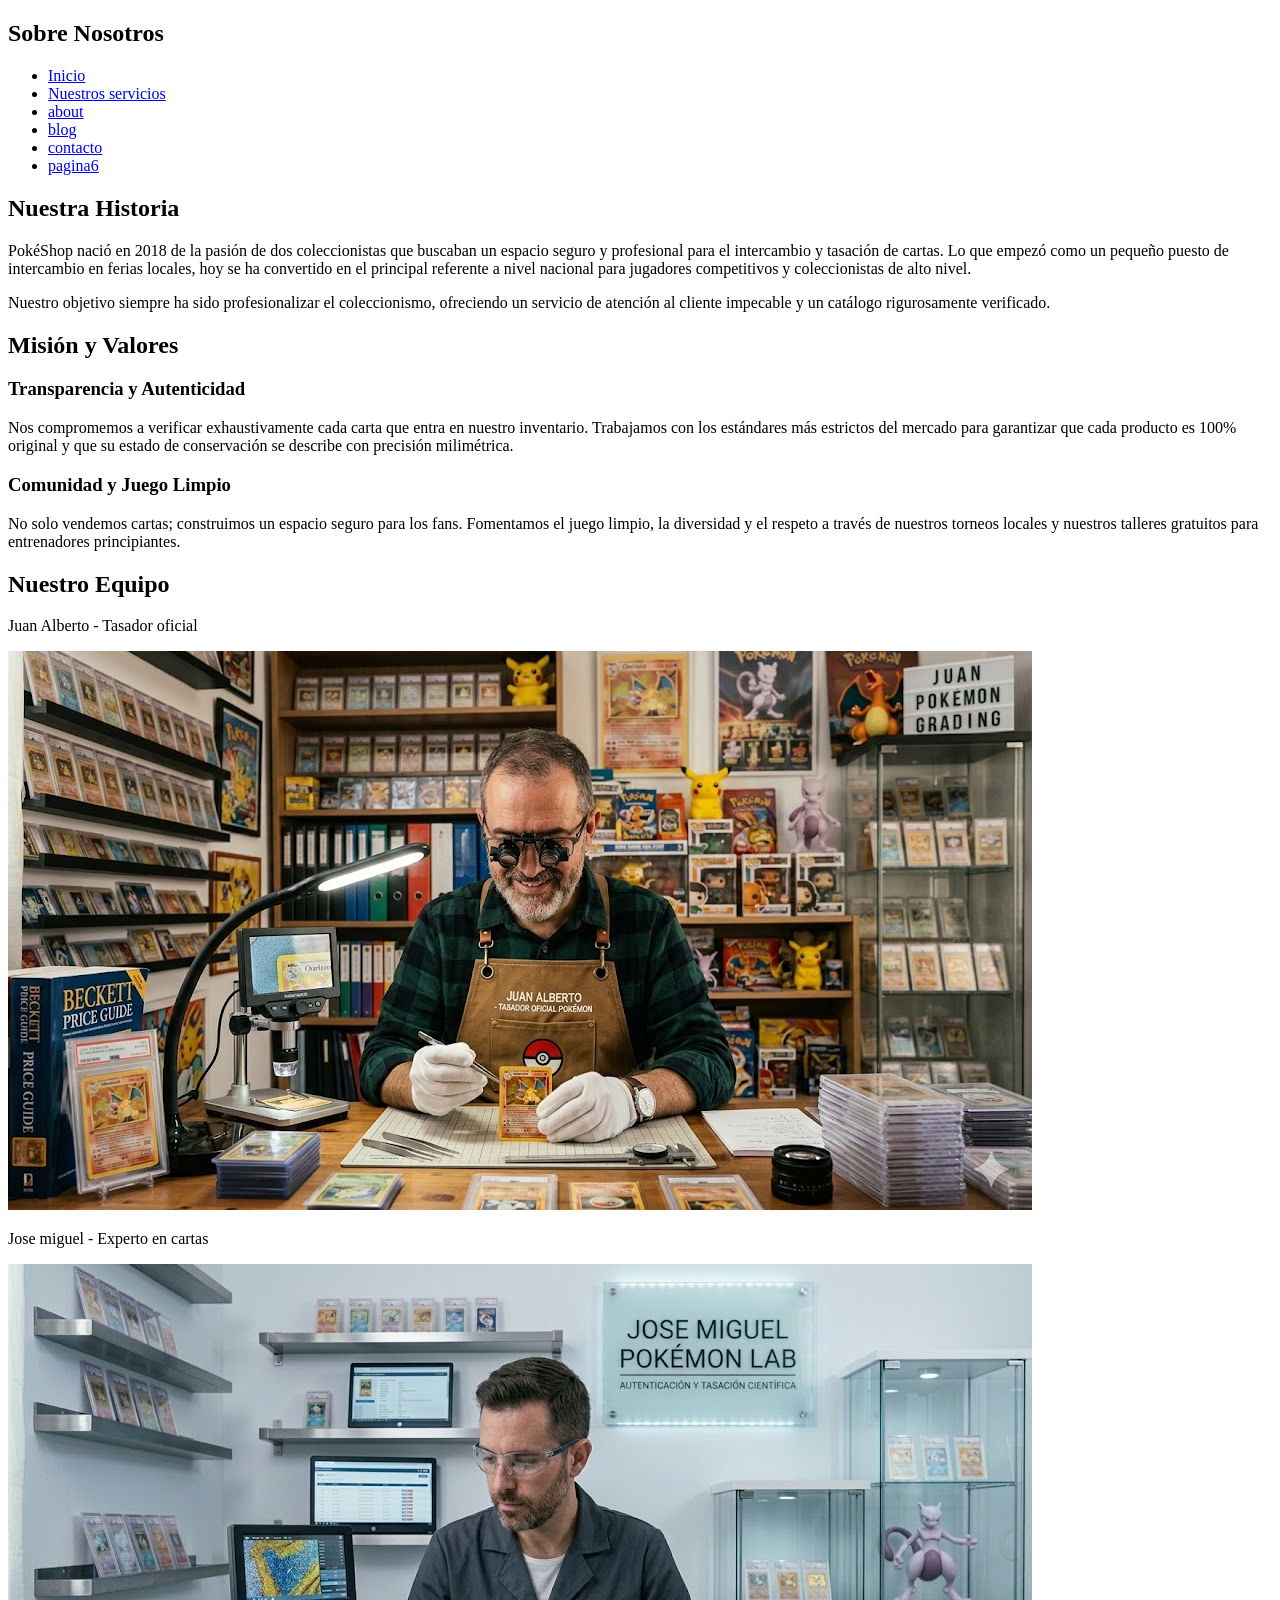
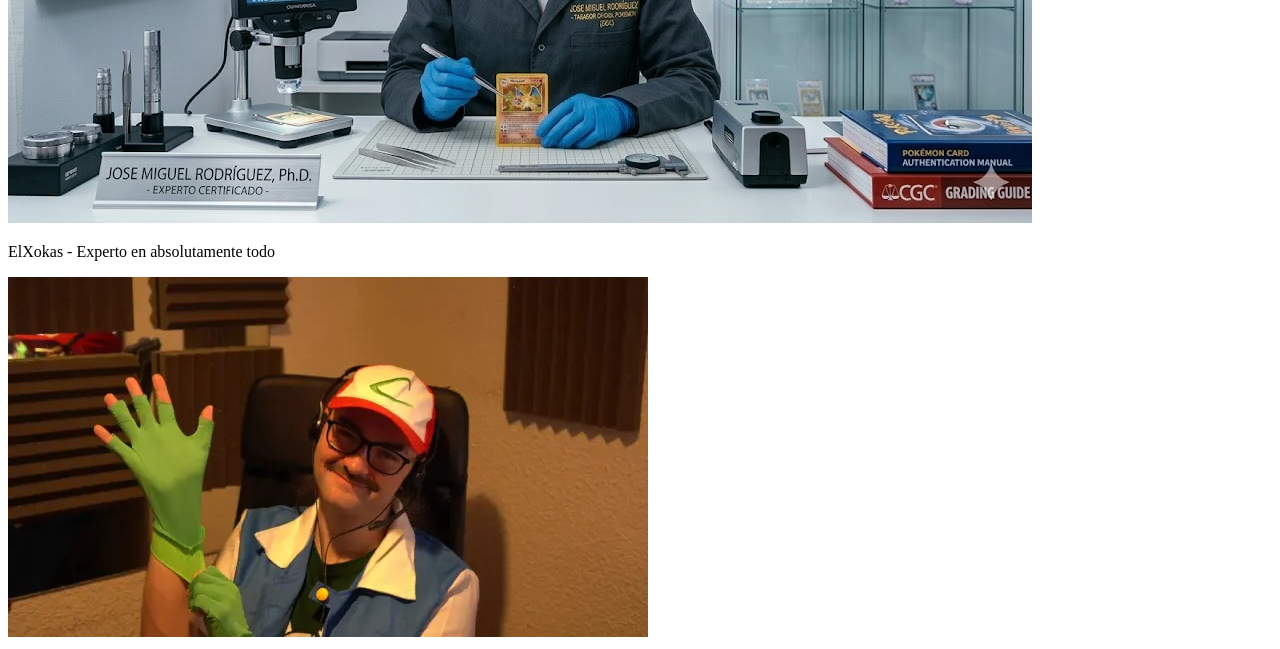
==== about.html @ 673c1d13 "paginas restauradas" ====
<!DOCTYPE html>
<html lang="es">
<head>
    <meta charset="UTF-8">
    <meta name="viewport" content="width=device-width, initial-scale=1.0">
    <title>Sobre Nosotros</title>
    <meta name="description" content="Informacion sobre nosotros">
</head>
<body>
<header>
    <section>
        <h1>Sobre Nosotros</h1>
        <nav>
            <ul>
                <li><a href="index.html">Inicio</a></li>
                <li><a href="servicios.html">Nuestros servicios</a></li>
                <li><a href="about.html">about</a></li>
                <li><a href="blog.html">blog</a></li>
                <li><a href="contacto.html">contacto</a></li>
                <li><a href="pagina6.html">pagina6</a></li>
            </ul>
        </nav>
    </section>
</header>
<main>
    <section>
        <h2>Nuestra Historia</h2>
        <p>PokéShop nació en 2018 de la pasión de dos coleccionistas que buscaban un espacio seguro y profesional para el intercambio y tasación de cartas. Lo que empezó como un pequeño puesto de intercambio en ferias locales, hoy se ha convertido en el principal referente a nivel nacional para jugadores competitivos y coleccionistas de alto nivel.</p>
        <p>Nuestro objetivo siempre ha sido profesionalizar el coleccionismo, ofreciendo un servicio de atención al cliente impecable y un catálogo rigurosamente verificado.</p>
    </section>
    <section>
        <h2>Misión y Valores</h2>
        <article>
            <h3>Transparencia y Autenticidad</h3>
            <p>Nos compromemos a verificar exhaustivamente cada carta que entra en nuestro inventario. Trabajamos con los estándares más estrictos del mercado para garantizar que cada producto es 100% original y que su estado de conservación se describe con precisión milimétrica.</p>
        </article>
        <article>
            <h3>Comunidad y Juego Limpio</h3>
            <p>No solo vendemos cartas; construimos un espacio seguro para los fans. Fomentamos el juego limpio, la diversidad y el respeto a través de nuestros torneos locales y nuestros talleres gratuitos para entrenadores principiantes.</p>
        </article>
    </section>
    <section>
        <h2>Nuestro Equipo</h2>

        <article>
            <p>Juan Alberto - Tasador oficial</p>
            <!-- fotaza inventada de mi colega--->
            <img src="assets/empleados/ja.jpg" alt="Juan Alberto - Tasador oficial"
        </article>
        <article>
            <p>Jose miguel - Experto en cartas</p>
            <img src="assets/empleados/jm.jpg" alt="Jose miguel - Experto en cartas">
        </article>
        <article>
            <p>ElXokas - Experto en absolutamente todo</p>
            <img src="assets/empleados/ex.jpeg" alt="ElXokas - Experto en absolutamente todo">
        </article>
    </section>
</main>
<footer>

</footer>
</body>
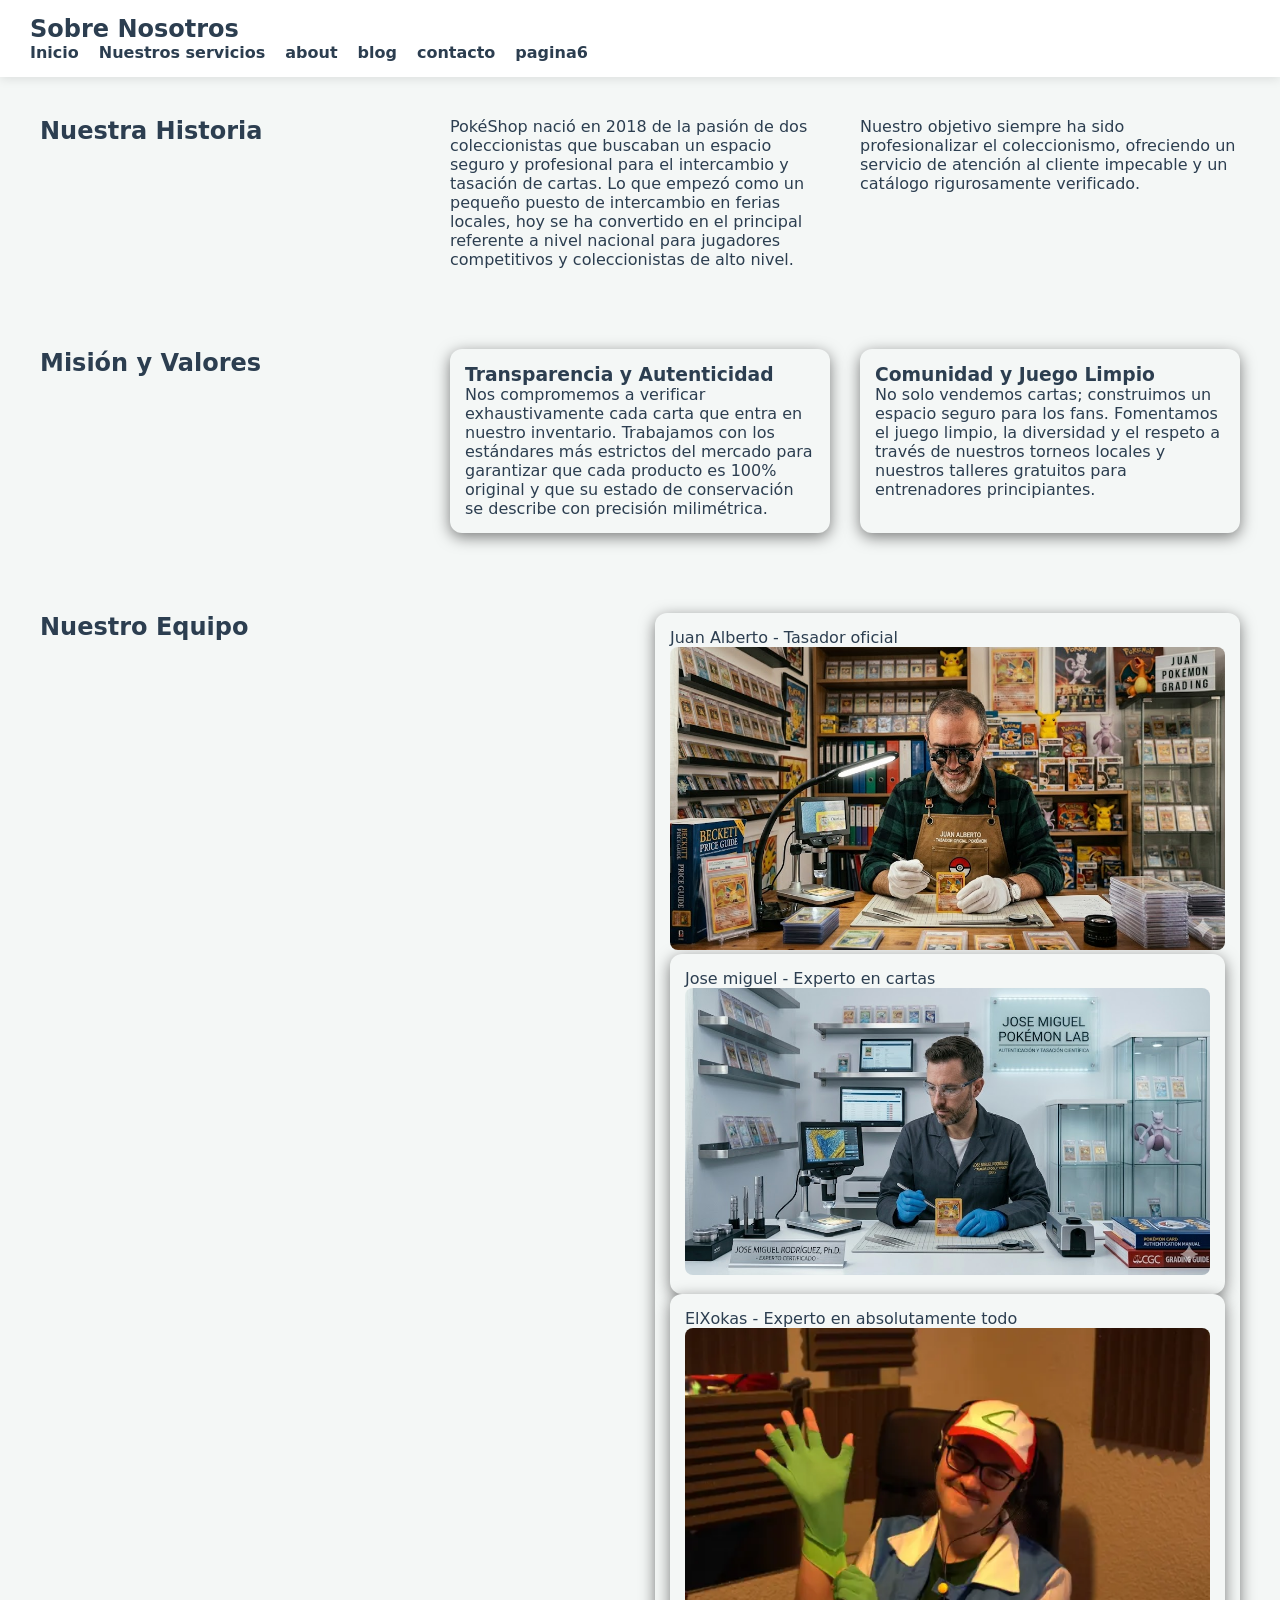
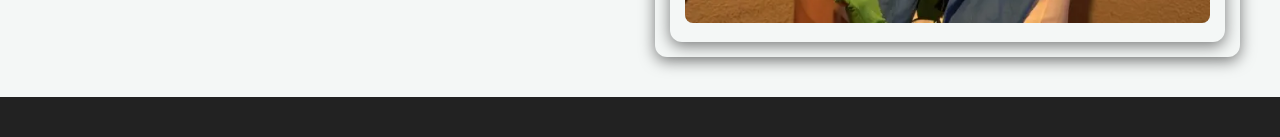
==== commit b8e53c24: "css" ====
--- a/about.html
+++ b/about.html
@@ -5,6 +5,8 @@
     <meta name="viewport" content="width=device-width, initial-scale=1.0">
     <title>Sobre Nosotros</title>
     <meta name="description" content="Informacion sobre nosotros">
+    <link rel="stylesheet" href="css.css">
+
 </head>
 <body>
 <header>
--- a/css.css
+++ b/css.css
@@ -0,0 +1,138 @@
+* {
+    margin: 0;
+    padding: 0;
+}
+
+:root {
+    --fondo-suave: #f4f7f6;
+    --texto-principal: #2c3e50;
+    --color-acento: #e3350d;
+    --fondo-blanco: #ffffff;
+    --sombra-suave: 0 4px 15px rgba(0, 0, 0, 0.5);
+}
+body {
+    background-color: var(--fondo-suave);
+    color: var(--texto-principal);
+    font-family: 'Segoe UI', system-ui, sans-serif;
+
+    display: flex;
+    flex-direction: column;
+}
+header {
+    background-color: var(--fondo-blanco);
+    position: sticky;
+    top: 0;
+    z-index: 1000;
+    box-shadow: 0 2px 10px rgba(0,0,0,0.1);
+
+    display: flex;
+    justify-content: space-between;
+    align-items: center;
+    padding: 15px 30px;
+}
+
+nav ul {
+    list-style: none;
+    display: flex;
+    gap: 20px
+}
+
+nav a {
+    text-decoration: none;
+    color: var(--texto-principal);
+    font-weight: bold;
+    transition: color 0.3s;
+}
+
+nav a:hover {
+    color: var(--color-acento);
+}
+
+footer {
+    margin-top: auto;
+    background-color: #222;
+    color: white;
+    text-align: center;
+    padding: 20px;
+}
+
+main section {
+    padding: 40px 20px;
+    max-width: 1200px;
+    margin: 0 auto;
+
+    display:grid;
+    grid-template-columns: repeat(auto-fit, minmax(300px, 1fr));
+    gap: 30px;
+}
+
+article img {
+    width: 100%;
+    height: auto;
+    border-radius: 8px;
+}
+
+@keyframes aparecer {
+    from { opacity: 0; transform: translateY(30px); }
+    to { opacity: 1; transform: translateY(0); }
+}
+
+article {
+    background-color: var(--fondo-suave);
+    padding: 15px;
+    border-radius: 12px;
+    box-shadow: var(--sombra-suave);
+
+    animation: aparecer 0.8s ease-out forwards;
+    transition: transform 0.3s, box-shadow 0.3s;
+}
+
+article:hover {
+    transform: translateY(-8px);
+}
+
+form {
+    background-color: var(--fondo-blanco);
+    padding: 40px;
+    border-radius: 15px;
+    box-shadow: var(--sombra-suave);
+    max-width: 600px;
+    margin: 40px auto;
+}
+
+input[type="text"],
+input[type="mail"],
+input[type="tel"],
+select,
+textarea {
+    width: 100%;
+    padding: 12px;
+    margin-top: 8px;
+    margin-bottom: 20px;
+    border: 1px solid #ddd;
+    border-radius: 6px;
+    font-family: inherit;
+    transition: border-color 0.3s;
+}
+
+input:focus, select:focus, textura:focus {
+    border-color: var(--color-acento);
+    outline: none;
+}
+
+button[type="submit"] {
+    background-color: var(--color-acento);
+    color: white;
+    padding: 12px 24px;
+    border: none;
+    border-radius: 6px;
+    font-size: 16px;
+    font-weight: bold;
+    cursor: pointer;
+    width: 100%;
+    transition: background-color 0.3s;
+}
+
+button[type="submit"]:hover {
+    background-color: #c22909;
+}
